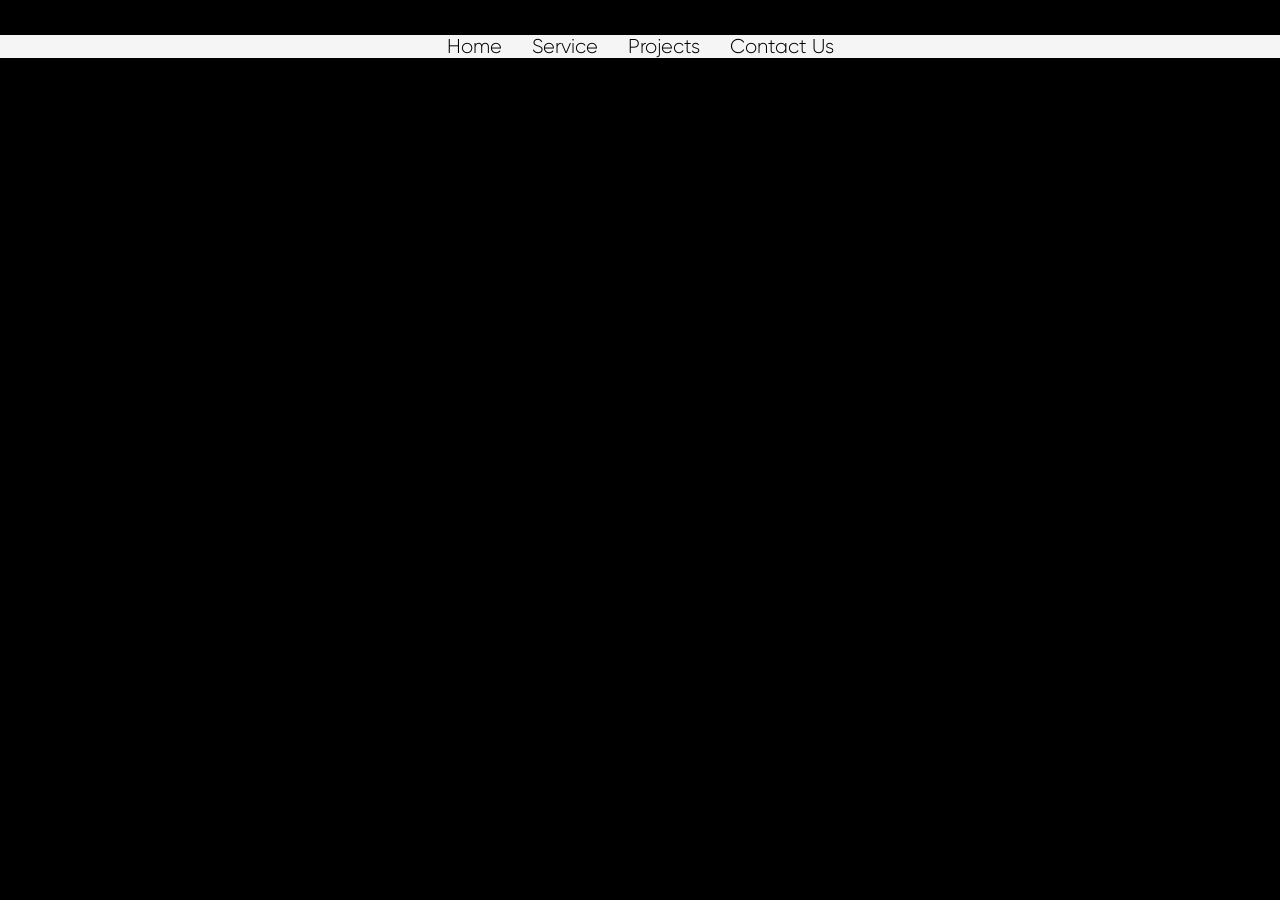
==== index.html @ 7fc42443 "Update" ====
<!DOCTYPE html>
<html lang="en">
  <head>
    <meta charset="UTF-8" />
    <meta name="viewport" content="width=device-width, initial-scale=1.0" />
    <title>Creacy</title>
    <link rel="stylesheet" href="style.css" />
  </head>
  <body>
    <div class="top-row">
      <nav>
        <p>Home</p>
        <p>Service</p>
        <p>Projects</p>
        <p>Contact Us</p>
      </nav>
    </div>
  </body>
</html>
---- style.css ----
* {
    box-sizing: border-box;
    padding: 0;
    margin: 0;
    font-family: Gilroy;
}

@font-face {
    font-family: 'Gilroy';
    src: url('./Gilroy-Light.otf');
    font-style: normal;
    font-weight: normal;
}

body {
    background-color: black;
}

.top-row {
    margin-top: 35px;
    background-color: whitesmoke;
    display: flex;
    justify-content: center;
    align-items: center;
}

nav {
    width: 100%;
    height: 100%;
    display: flex;
    justify-content: center;
    align-items: center;
    gap: 30px;
}

nav p {
    font-size: 20px;
}
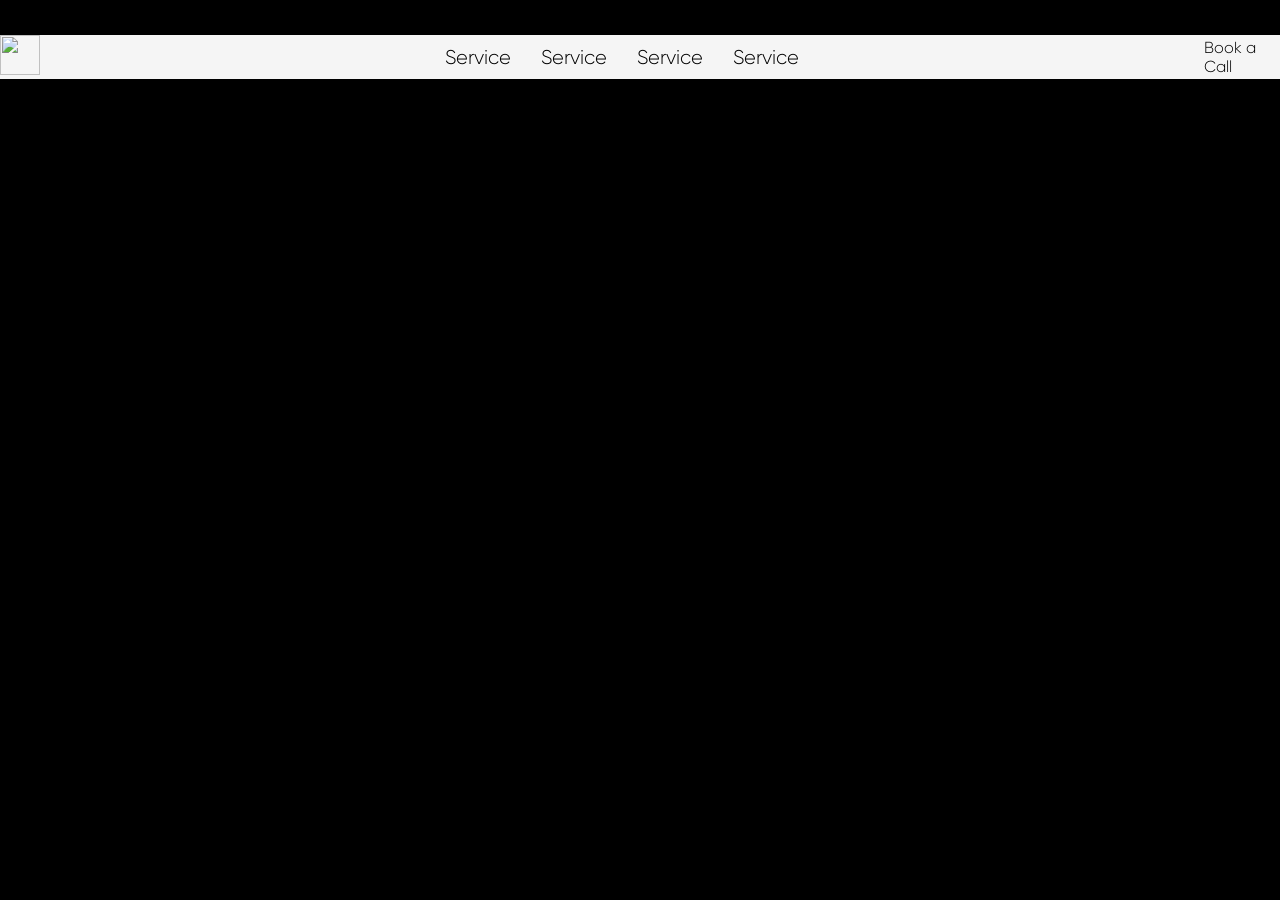
==== commit fa47250f: "Update" ====
--- a/index.html
+++ b/index.html
@@ -8,12 +8,21 @@
   </head>
   <body>
     <div class="top-row">
+      <div class="logo">
+        <img
+          src="https://i.etsystatic.com/14980242/r/il/96df1f/3798184838/il_fullxfull.3798184838_48gu.jpg"
+          alt=""
+        />
+      </div>
       <nav>
-        <p>Home</p>
-        <p>Service</p>
-        <p>Projects</p>
-        <p>Contact Us</p>
+        <span>Service</span>
+        <span>Service</span>
+        <span>Service</span>
+        <span>Service</span>
       </nav>
+      <div class="book-call">
+        <p>Book a Call</p>
+      </div>
     </div>
   </body>
 </html>
--- a/style.css
+++ b/style.css
@@ -20,8 +20,14 @@
     margin-top: 35px;
     background-color: whitesmoke;
     display: flex;
-    justify-content: center;
     align-items: center;
+    justify-content: space-evenly;
+}
+
+.three-in-one {
+    display: flex;
+    justify-content: space-evenly;
+
 }
 
 nav {
@@ -33,6 +39,18 @@
     gap: 30px;
 }
 
-nav p {
+nav span {
     font-size: 20px;
+}
+
+.book-call {
+    align-items: end;
+    justify-content: end;
+    display: flex;
+}
+
+.logo img {
+    width: 40px;
+    height: 40px;
+    object-fit: cover;
 }
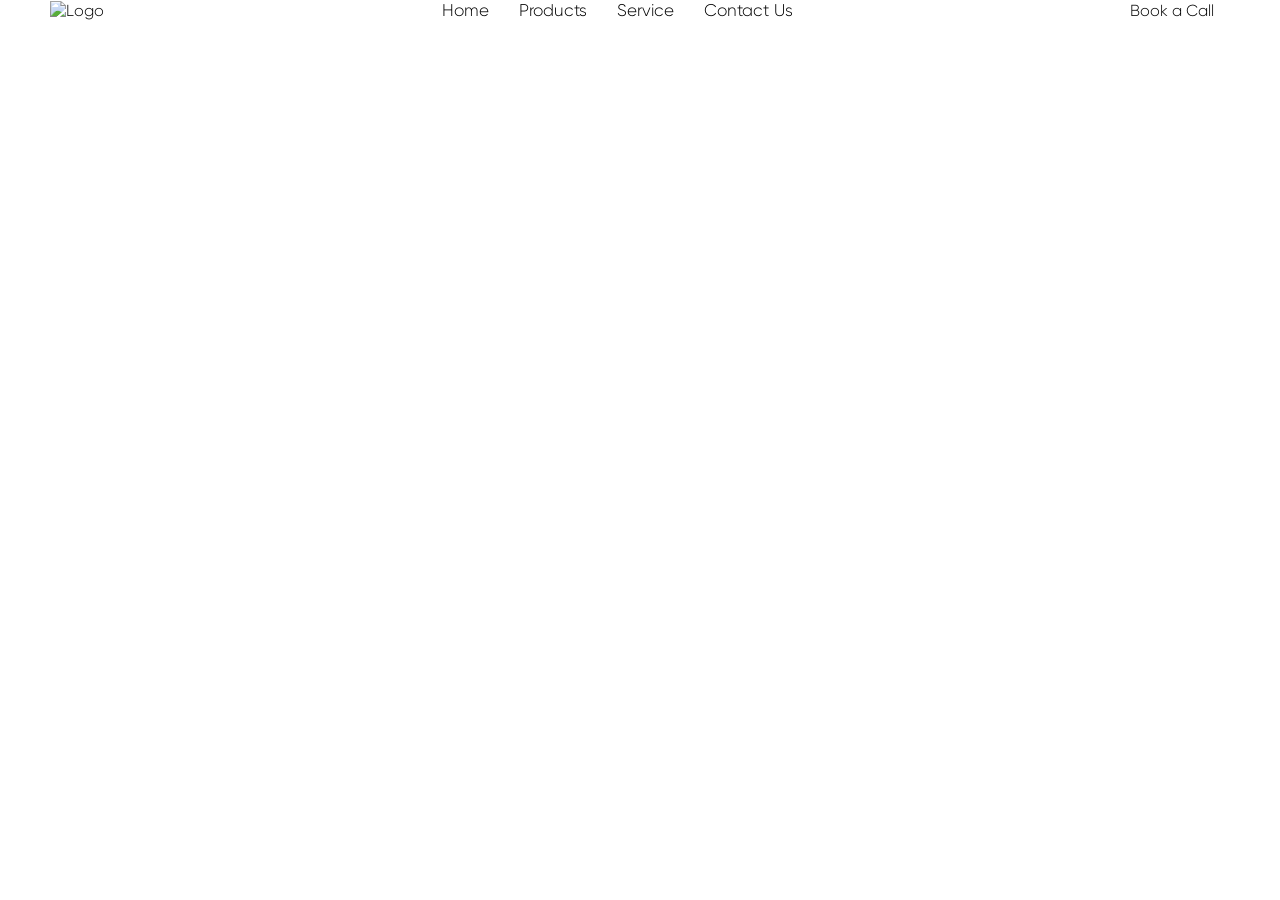
==== commit 1e63f284: "Update" ====
--- a/index.html
+++ b/index.html
@@ -7,21 +7,28 @@
     <link rel="stylesheet" href="style.css" />
   </head>
   <body>
-    <div class="top-row">
-      <div class="logo">
-        <img
-          src="https://i.etsystatic.com/14980242/r/il/96df1f/3798184838/il_fullxfull.3798184838_48gu.jpg"
-          alt=""
-        />
+    <div class="hero">
+      <div class="background-image"></div>
+
+      <div class="top-row">
+        <div class="logo">
+          <img
+            src="https://i.etsystatic.com/14980242/r/il/96df1f/3798184838/il_fullxfull.3798184838_48gu.jpg"
+            alt="Logo"
+          />
+        </div>
+        <nav>
+          <span>Home</span>
+          <span>Products</span>
+          <span>Service</span>
+          <span>Contact Us</span>
+        </nav>
+        <div class="book-call">
+          <p>Book a Call</p>
+        </div>
       </div>
-      <nav>
-        <span>Service</span>
-        <span>Service</span>
-        <span>Service</span>
-        <span>Service</span>
-      </nav>
-      <div class="book-call">
-        <p>Book a Call</p>
+      <div class="text-left">
+        Lorem ipsum dolor sit amet consectetur adipisicing elit.
       </div>
     </div>
   </body>
--- a/style.css
+++ b/style.css
@@ -8,49 +8,57 @@
 @font-face {
     font-family: 'Gilroy';
     src: url('./Gilroy-Light.otf');
-    font-style: normal;
-    font-weight: normal;
 }
 
-body {
-    background-color: black;
+.hero {
+    position: relative;
+    width: 100%;
+    height: 80vh;
+    overflow: hidden;
+}
+
+.background-image {
+    background-image: url("https://www.thespruce.com/thmb/byqfDhTa2svmw1e631EKtUjmFdk=/4000x0/filters:no_upscale():max_bytes(150000):strip_icc()/SPR-modern-cabin-interior-ideas-5220141-8faa2b321968462487d42aff1689ebaf.jpg");
+    background-size: cover;
+    background-position: center;
+    /* width: 100%; */
+    height: 100%;
+    filter: brightness(0.8);
+    margin: 20px 40px;
 }
 
 .top-row {
-    margin-top: 35px;
-    background-color: whitesmoke;
+    position: absolute;
+    top: 0;
+    width: 100%;
     display: flex;
     align-items: center;
-    justify-content: space-evenly;
-}
-
-.three-in-one {
-    display: flex;
-    justify-content: space-evenly;
-
+    justify-content: space-between;
+    background: rgba(255, 255, 255, 0.7);
+    backdrop-filter: blur(8px);
+    z-index: 2;
 }
 
 nav {
-    width: 100%;
-    height: 100%;
     display: flex;
+    gap: 30px;
     justify-content: center;
     align-items: center;
-    gap: 30px;
 }
 
 nav span {
-    font-size: 20px;
+    font-size: 17px;
+    cursor: pointer;
+}
+
+.logo img {
+    width: 50px;
+    height: 50px;
+    object-fit: cover;
+    margin-left: 50px;
 }
 
 .book-call {
-    align-items: end;
-    justify-content: end;
-    display: flex;
-}
-
-.logo img {
-    width: 40px;
-    height: 40px;
-    object-fit: cover;
+    width: 100px;
+    margin-right: 50px;
 }
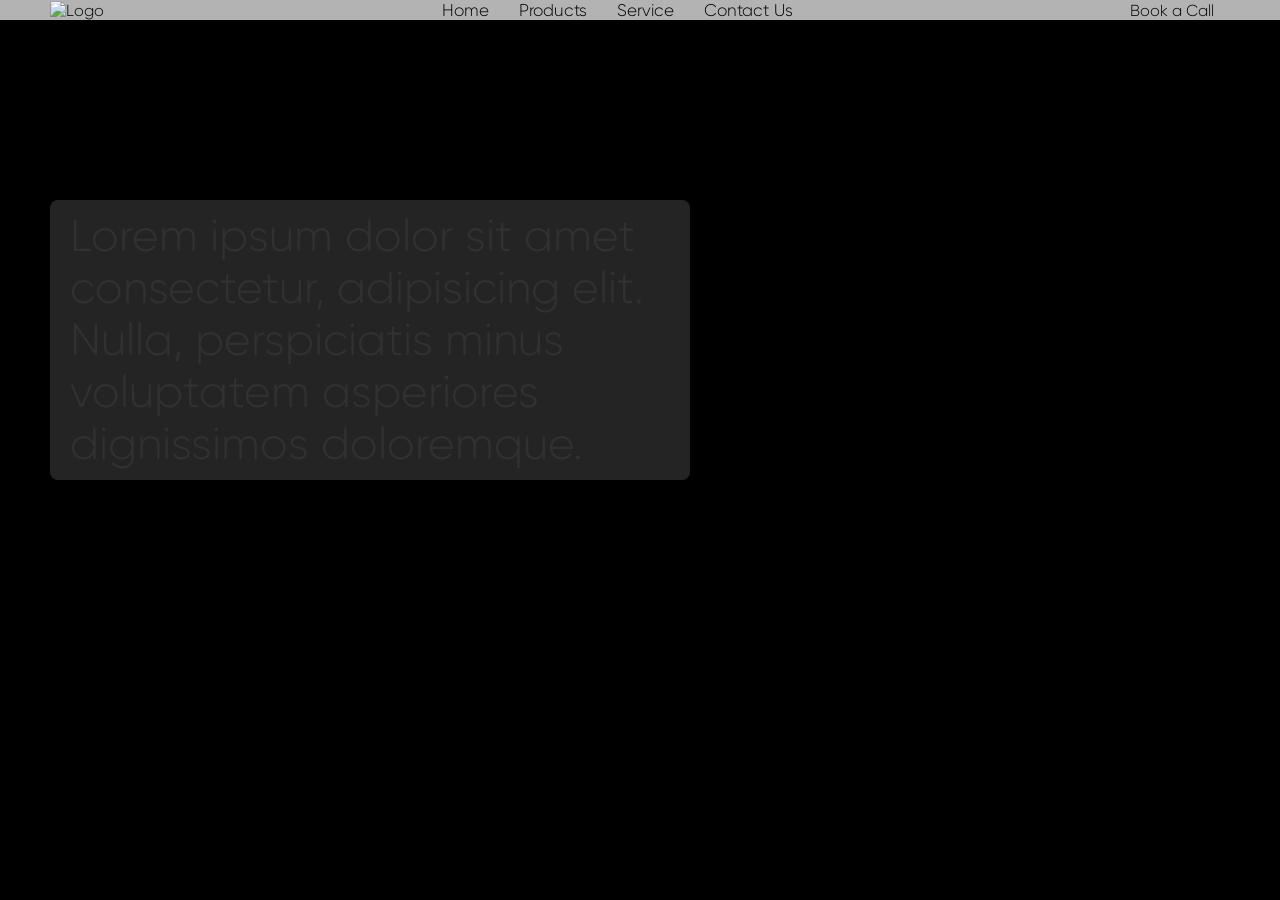
==== commit 84e9599e: "Update" ====
--- a/index.html
+++ b/index.html
@@ -28,7 +28,8 @@
         </div>
       </div>
       <div class="text-left">
-        Lorem ipsum dolor sit amet consectetur adipisicing elit.
+        Lorem ipsum dolor sit amet consectetur, adipisicing elit. Nulla,
+        perspiciatis minus voluptatem asperiores dignissimos doloremque.
       </div>
     </div>
   </body>
--- a/style.css
+++ b/style.css
@@ -8,6 +8,10 @@
 @font-face {
     font-family: 'Gilroy';
     src: url('./Gilroy-Light.otf');
+}
+
+body {
+    background-color: black;
 }
 
 .hero {
@@ -61,4 +65,19 @@
 .book-call {
     width: 100px;
     margin-right: 50px;
+}
+
+.text-left {
+    width: 50%;
+    position: absolute;
+    top: 200px;
+    left: 50px;
+    z-index: 2;
+    color: whitesmoke;
+    font-size: 45px;
+    font-weight: normal;
+    background: rgba(255, 255, 255, 0.7);
+    filter: brightness(0.2);
+    padding: 10px 20px;
+    border-radius: 8px;
 }
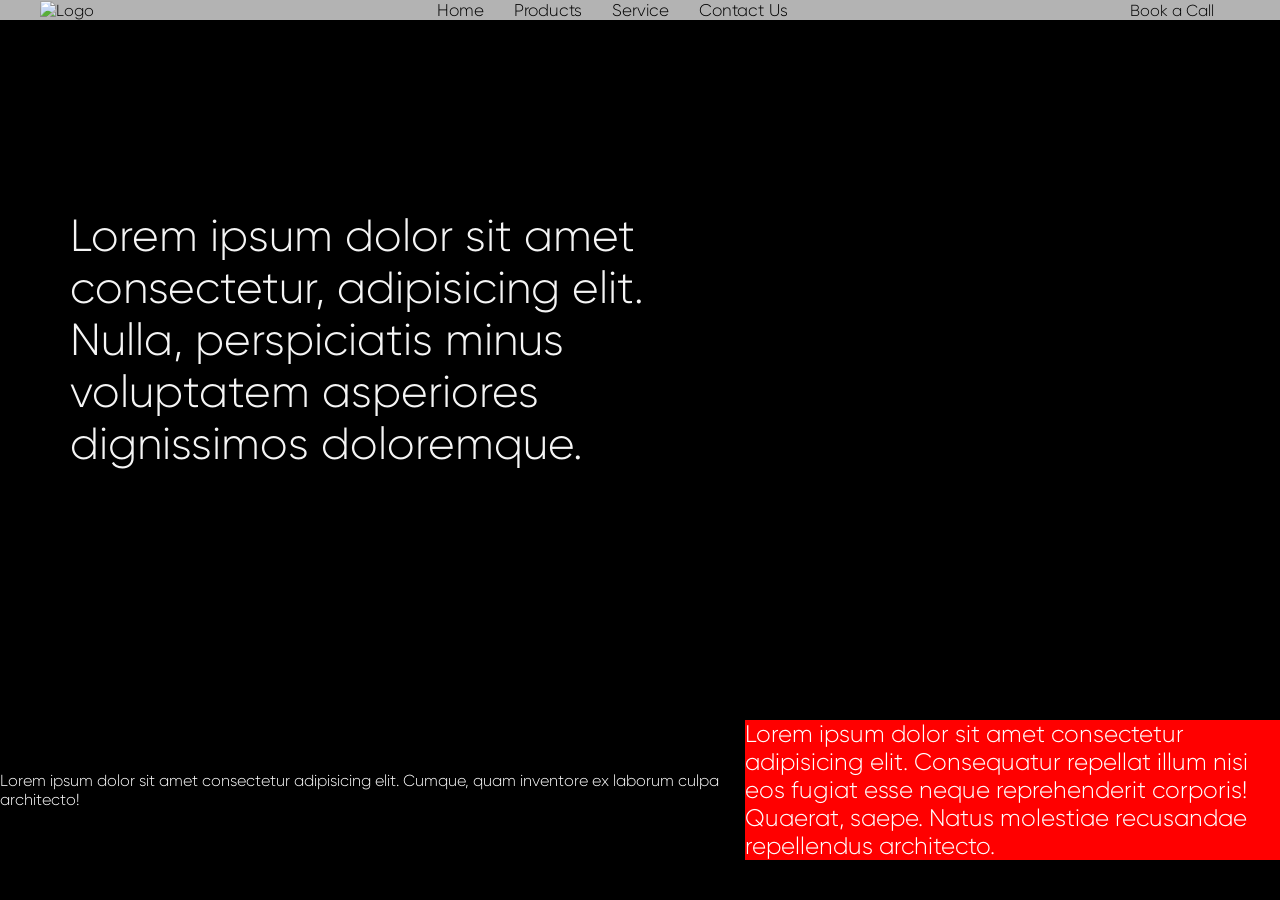
==== commit cedb45f5: "Update" ====
--- a/index.html
+++ b/index.html
@@ -9,7 +9,6 @@
   <body>
     <div class="hero">
       <div class="background-image"></div>
-
       <div class="top-row">
         <div class="logo">
           <img
@@ -32,5 +31,16 @@
         perspiciatis minus voluptatem asperiores dignissimos doloremque.
       </div>
     </div>
+    <div class="second-page">
+      <div class="left">
+        Lorem ipsum dolor sit amet consectetur adipisicing elit. Cumque, quam
+        inventore ex laborum culpa architecto!
+      </div>
+      <div class="right">
+        Lorem ipsum dolor sit amet consectetur adipisicing elit. Consequatur
+        repellat illum nisi eos fugiat esse neque reprehenderit corporis!
+        Quaerat, saepe. Natus molestiae recusandae repellendus architecto.
+      </div>
+    </div>
   </body>
 </html>
--- a/style.css
+++ b/style.css
@@ -59,7 +59,7 @@
     width: 50px;
     height: 50px;
     object-fit: cover;
-    margin-left: 50px;
+    margin-left: 40px;
 }
 
 .book-call {
@@ -76,8 +76,19 @@
     color: whitesmoke;
     font-size: 45px;
     font-weight: normal;
-    background: rgba(255, 255, 255, 0.7);
-    filter: brightness(0.2);
     padding: 10px 20px;
     border-radius: 8px;
+}
+
+.second-page {
+    color: white;
+    display: flex;
+    align-items: center;
+    justify-content: space-between;
+}
+
+.right {
+    width: 45%;
+    background-color: red;
+    font-size: 24px;
 }
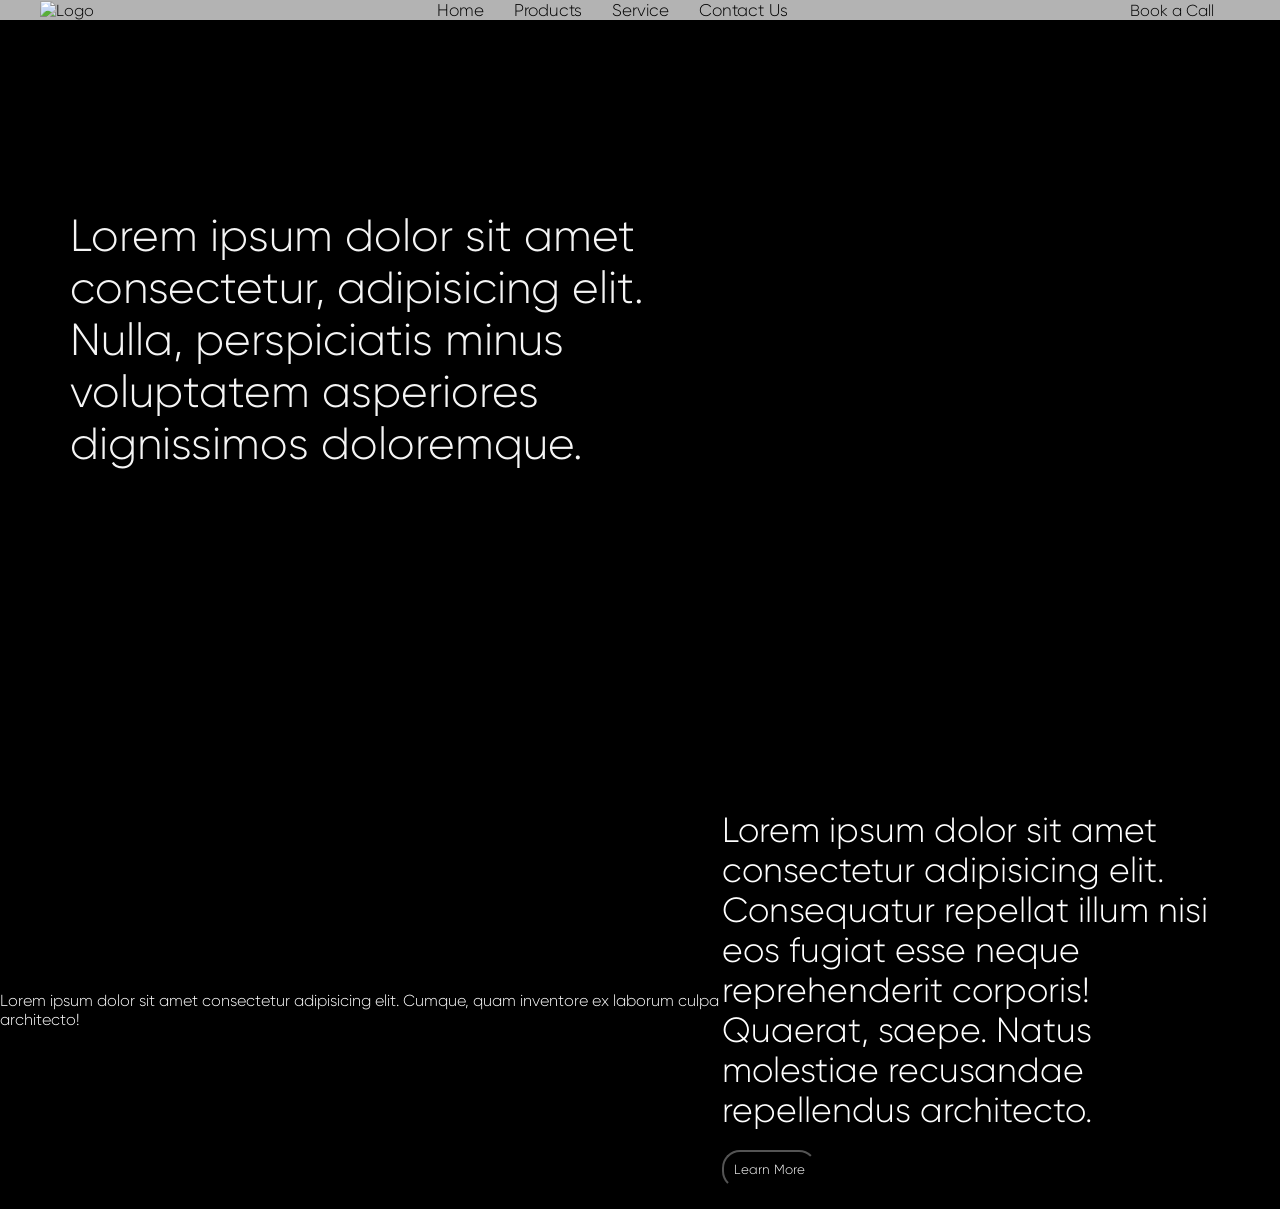
==== commit 3d59e69b: "Update" ====
--- a/index.html
+++ b/index.html
@@ -37,9 +37,12 @@
         inventore ex laborum culpa architecto!
       </div>
       <div class="right">
-        Lorem ipsum dolor sit amet consectetur adipisicing elit. Consequatur
-        repellat illum nisi eos fugiat esse neque reprehenderit corporis!
-        Quaerat, saepe. Natus molestiae recusandae repellendus architecto.
+        <p>
+          Lorem ipsum dolor sit amet consectetur adipisicing elit. Consequatur
+          repellat illum nisi eos fugiat esse neque reprehenderit corporis!
+          Quaerat, saepe. Natus molestiae recusandae repellendus architecto.
+        </p>
+        <button class="learn">Learn More</button>
       </div>
     </div>
   </body>
--- a/style.css
+++ b/style.css
@@ -82,6 +82,7 @@
 
 .second-page {
     color: white;
+    margin-top: 90px;
     display: flex;
     align-items: center;
     justify-content: space-between;
@@ -89,6 +90,15 @@
 
 .right {
     width: 45%;
-    background-color: red;
-    font-size: 24px;
+    margin-right: 40px;
+    font-size: 35px;
+}
+
+button.learn {
+    border-radius: 18px;
+    margin-top: 20px;
+    margin-bottom: 20px;
+    background-color: black;
+    color: white;
+    padding: 10px;
 }
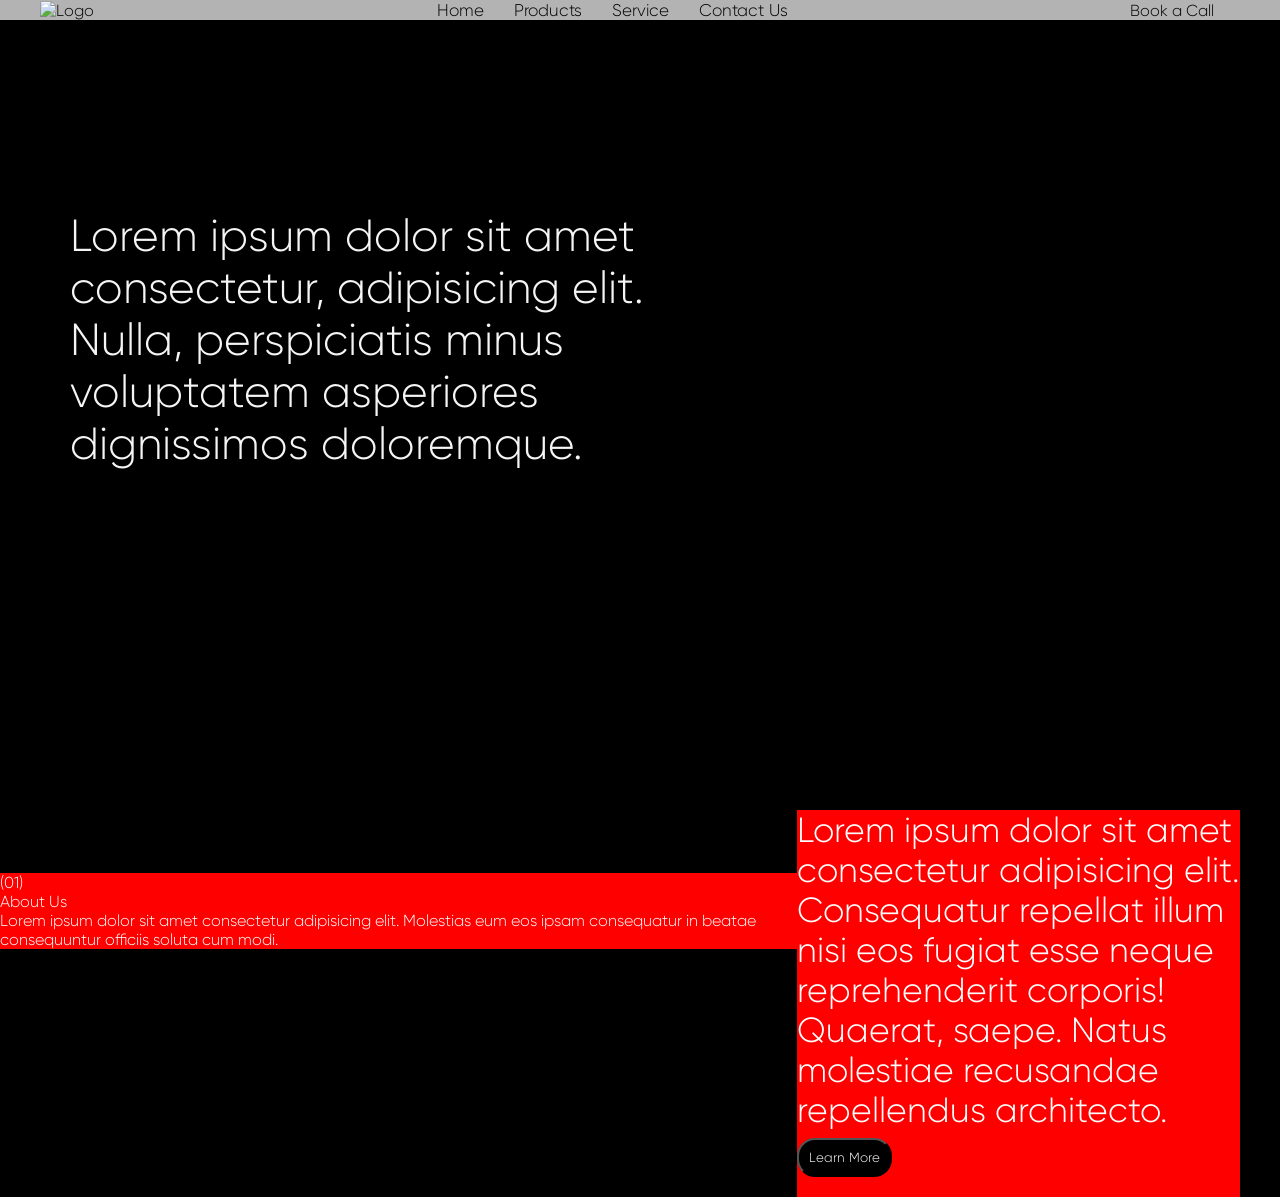
==== commit a2c9b5b6: "Update" ====
--- a/index.html
+++ b/index.html
@@ -33,8 +33,12 @@
     </div>
     <div class="second-page">
       <div class="left">
-        Lorem ipsum dolor sit amet consectetur adipisicing elit. Cumque, quam
-        inventore ex laborum culpa architecto!
+        <p>(01)</p>
+        <p>About Us</p>
+        <p class="left-text">
+          Lorem ipsum dolor sit amet consectetur adipisicing elit. Molestias eum
+          eos ipsam consequatur in beatae consequuntur officiis soluta cum modi.
+        </p>
       </div>
       <div class="right">
         <p>
--- a/style.css
+++ b/style.css
@@ -82,21 +82,31 @@
 
 .second-page {
     color: white;
-    margin-top: 90px;
+
     display: flex;
     align-items: center;
     justify-content: space-between;
 }
 
 .right {
+    margin-top: 90px;
     width: 45%;
     margin-right: 40px;
     font-size: 35px;
+    background-color: red;
+}
+
+.left {
+    margin-bottom: 95px;
+    background-color: red;
+}
+
+.left-text p {
+    font-size: 40px;
 }
 
 button.learn {
     border-radius: 18px;
-    margin-top: 20px;
     margin-bottom: 20px;
     background-color: black;
     color: white;
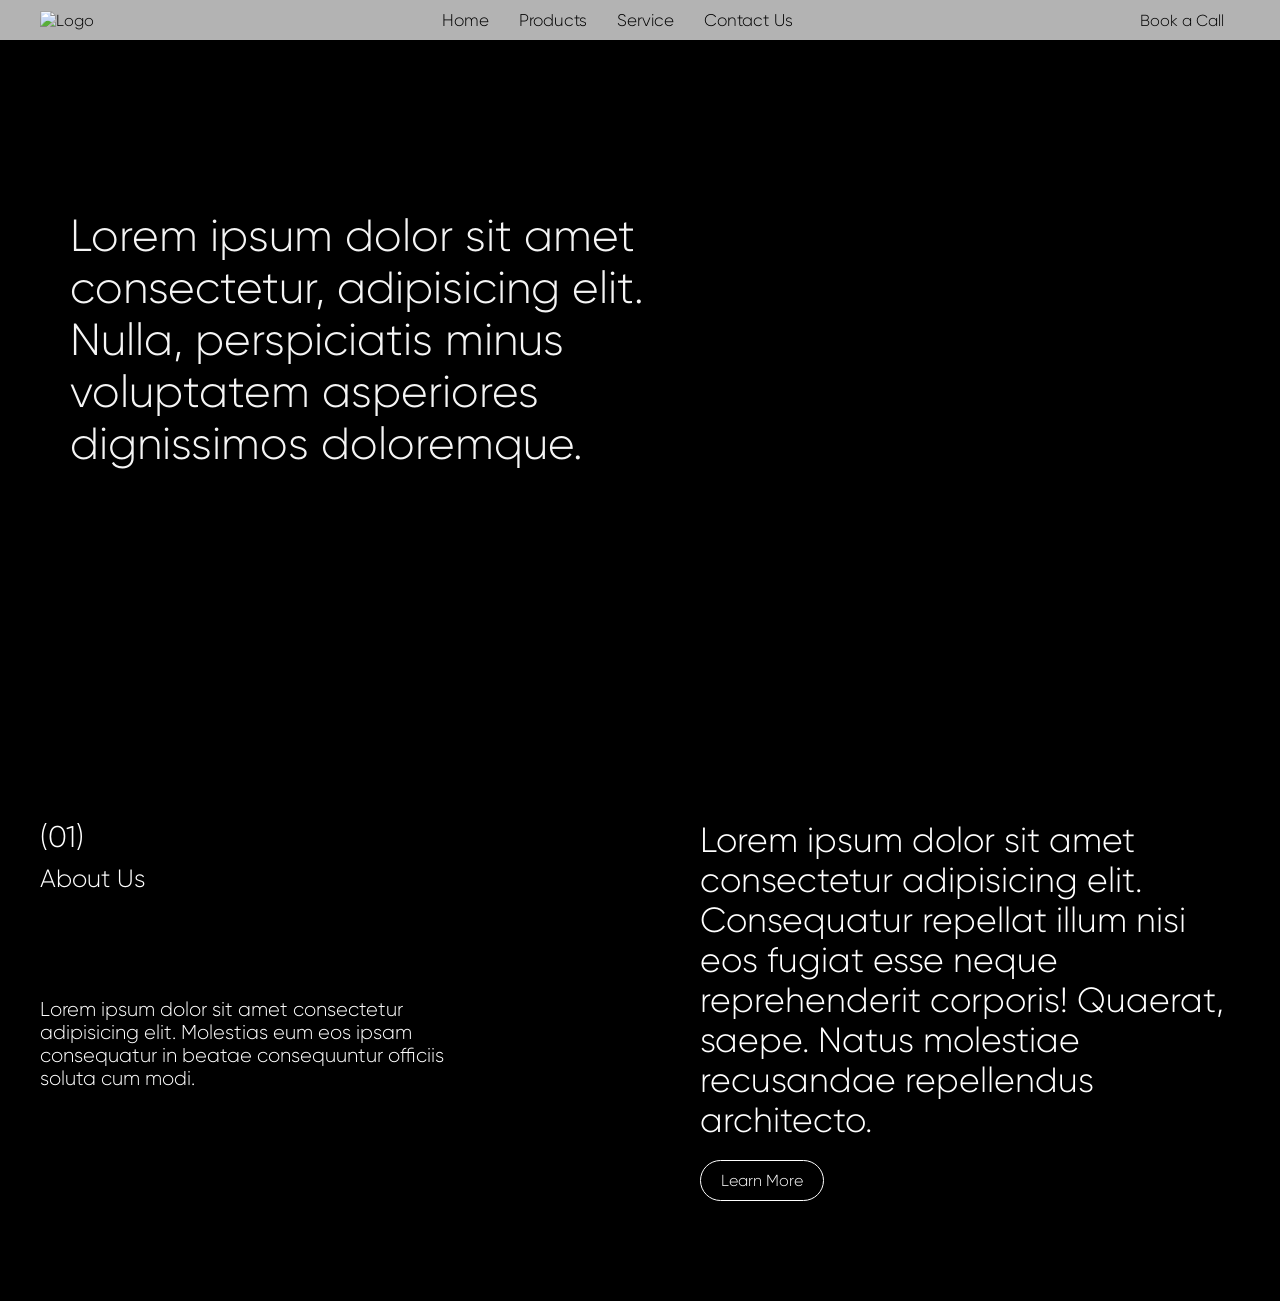
==== commit fc39a672: "Update" ====
--- a/index.html
+++ b/index.html
@@ -33,8 +33,8 @@
     </div>
     <div class="second-page">
       <div class="left">
-        <p>(01)</p>
-        <p>About Us</p>
+        <p class="num">(01)</p>
+        <p class="num-2">About Us</p>
         <p class="left-text">
           Lorem ipsum dolor sit amet consectetur adipisicing elit. Molestias eum
           eos ipsam consequatur in beatae consequuntur officiis soluta cum modi.
--- a/style.css
+++ b/style.css
@@ -25,7 +25,6 @@
     background-image: url("https://www.thespruce.com/thmb/byqfDhTa2svmw1e631EKtUjmFdk=/4000x0/filters:no_upscale():max_bytes(150000):strip_icc()/SPR-modern-cabin-interior-ideas-5220141-8faa2b321968462487d42aff1689ebaf.jpg");
     background-size: cover;
     background-position: center;
-    /* width: 100%; */
     height: 100%;
     filter: brightness(0.8);
     margin: 20px 40px;
@@ -41,6 +40,7 @@
     background: rgba(255, 255, 255, 0.7);
     backdrop-filter: blur(8px);
     z-index: 2;
+    padding: 10px 40px;
 }
 
 nav {
@@ -59,12 +59,10 @@
     width: 50px;
     height: 50px;
     object-fit: cover;
-    margin-left: 40px;
 }
 
 .book-call {
     width: 100px;
-    margin-right: 50px;
 }
 
 .text-left {
@@ -80,35 +78,48 @@
     border-radius: 8px;
 }
 
+/* --- Updated Section --- */
+
 .second-page {
     color: white;
+    display: flex;
+    align-items: flex-start;
+    justify-content: space-between;
+    padding: 100px 40px;
+    gap: 50px;
+}
 
-    display: flex;
-    align-items: center;
-    justify-content: space-between;
+.left {
+    width: 35%;
+    font-size: 35px;
+}
+
+.num {
+    font-size: 30px;
+    margin-bottom: 10px;
+}
+
+.num-2 {
+    font-size: 25px;
+    margin-bottom: 20px;
+}
+
+.left-text {
+    margin-top: 105px;
+    font-size: 20px;
 }
 
 .right {
-    margin-top: 90px;
     width: 45%;
-    margin-right: 40px;
     font-size: 35px;
-    background-color: red;
-}
-
-.left {
-    margin-bottom: 95px;
-    background-color: red;
-}
-
-.left-text p {
-    font-size: 40px;
 }
 
 button.learn {
-    border-radius: 18px;
-    margin-bottom: 20px;
+    border: 1px solid white;
+    border-radius: 25px;
+    margin-top: 20px;
     background-color: black;
     color: white;
-    padding: 10px;
+    padding: 10px 20px;
+    font-size: 16px;
 }
